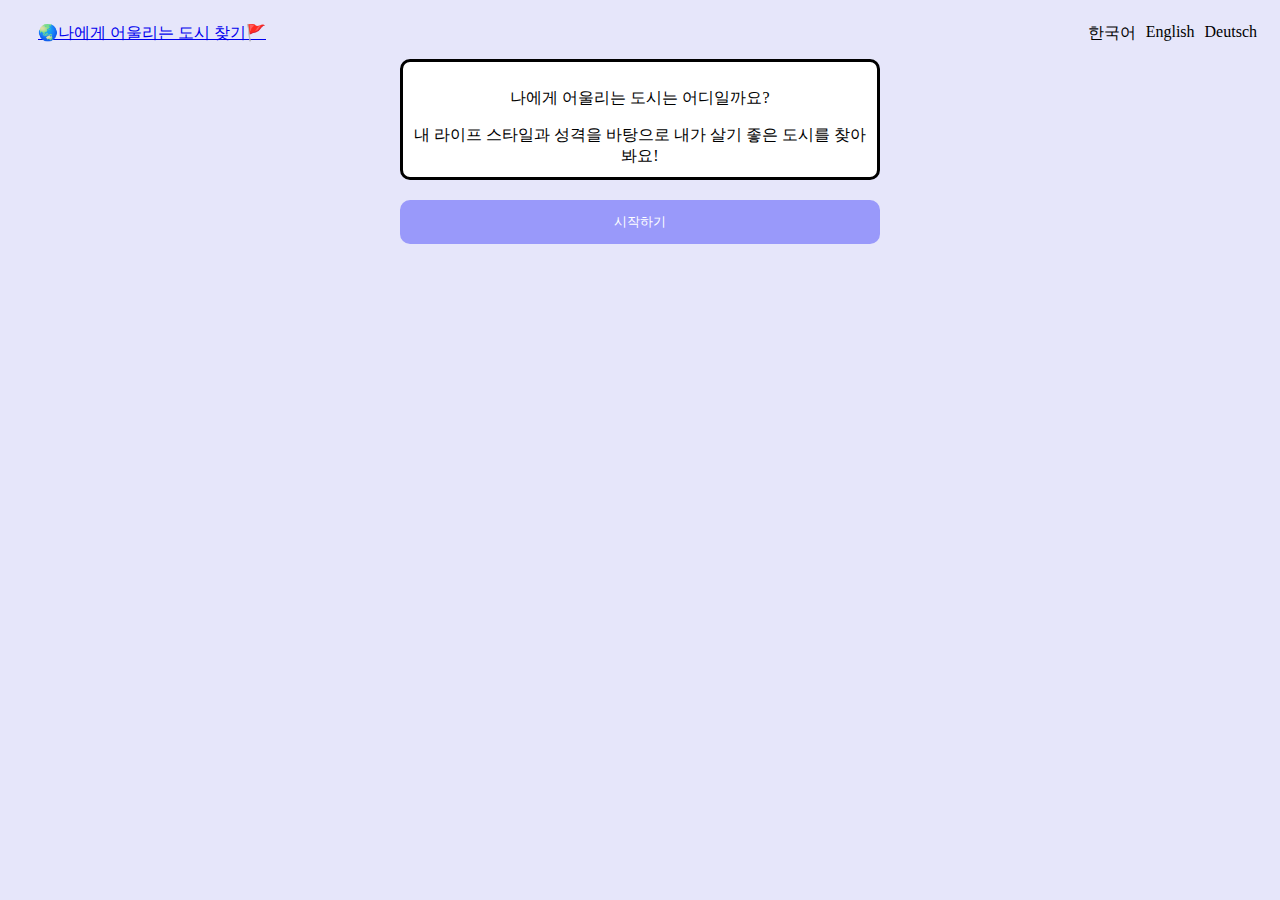
==== index.html @ a01f8b3d "first commit" ====
<!DOCTYPE html>
<html>
    <head>
        <meta property="og:title" content="나에게 어울리는 도시 찾기 - 심리테스트">
        <meta property="og:description" content="나에게 어울리는 도시는 어딜까요?">
        <meta property="og:type" content="website">
        <meta charset="utf-8"/>
        <meta name="viewport" content="width=device-width">
        <title>나에게 어울리는 도시 찾기</title>
        <link href="style.css" type="text/css" rel="stylesheet" />
        <script type="text/javascript" src="index.js"></script>
    </head>
    <body>
        <div class="container">
            <div class="site-header">
                <header>
                    <a class="title" href="/">🌏나에게 어울리는 도시 찾기🚩</a>
                    <div class="lang">
                        <div class="lang-item">
                            <a>한국어</a>
                        </div>
                        <div class="lang-item">
                            <a>English</a>
                        </div>
                        <div class="lang-item">
                            <a>Deutsch</a>
                        </div>
                    </div>
                </header>
            </div>
            <div class="content" id="home-box" style="display:block">
                <div class="home">
                    <p>나에게 어울리는 도시는 어디일까요?</p>
                    <div>
                        내 라이프 스타일과 성격을 바탕으로 내가 살기 좋은 도시를 찾아봐요!
                    </div>
                </div>
                <button class="button-base button-fill" type="button" onClick="startQuiz()">
                    시작하기
                </button>
            </div>
            <div class="content" id="question-box" style="display:none">
                <div class="question">
                    <p id="question-text">모처럼 주어진 자유시간! 뭘 하면서 보내면 좋을까?</p>
                </div>
                <div class="answer">
                    <div class="answer-item" onClick="replaceContents(0)">
                        <span id="answer0">친구를 만난다.</span>
                    </div>
                    <div class="answer-item" onClick="replaceContents(1)">
                        <span id="answer1">이불 속 고고</span>
                    </div>
                    <div class="answer-item" onClick="replaceContents(2)">
                        <span id="answer2">평소 좋아하던 작가의 전시가 있는 미술관에 간다.</span>
                    </div>
                    <div class="answer-item" onClick="replaceContents(3)">
                        <span id="answer3">이럴 땐 파티에 가서 놀아줘야지!</span>
                    </div>
                </div>
                <button class="button-base button-fill" id="check-result" type="button" style="display:none" onClick="showResult()">
                    결과 확인
                </button>
            </div>
        </div>
    </body>
</html>
---- style.css ----
body {
    overflow-x: hidden;
    height: 100%;
    background-color: #E6E6FA;
}
.site-header {
    padding: 10px;
    width: 100%;
}

.site-header .fixed {
    position: fixed;
    top: 0px;
    left: 0px;
    background-color: lightgray;
}

header {
    display: flex;
    align-items: center;
}

.title {
    flex: 3;
    padding-left: 20px;
}

.lang {
    display: inline-flex;
    padding-right: 20px;
}

.lang-item {
    padding: 5px;
}

.content {
    margin: auto;
    width: 480px;
    text-align: center;
}

.home {
    padding: 10px;
    border-style: solid;
    border-radius: 10px;
    background-color: white;
}

.question {
    padding: 10px;
    padding-top: 50px;
    padding-bottom: 50px;
    border-style: solid;
    border-radius: 10px;
    background-color: white;
}

.answer-item {
    padding: 10px;
    margin-top: 10px;
    margin-bottom: 10px;
    border-style: solid;
    border-radius: 10px;
    border-color:#cecece;
    background-color: white;
}

.answer-item:hover {
    cursor: pointer;
    color:#7070eb;
    border-color: #7070eb;
}

.button-base {
    width: 100%;
    padding: 10px;
    margin-top: 20px;
    text-align: center;
    border: solid;
    border-radius: 10px;
}

.button-fill {
    border-color: #9999fa;
    background-color: #9999fa;
    color: #ffffff;
}

.button-fill:hover {
    cursor: pointer;
    opacity: 0.7;
}
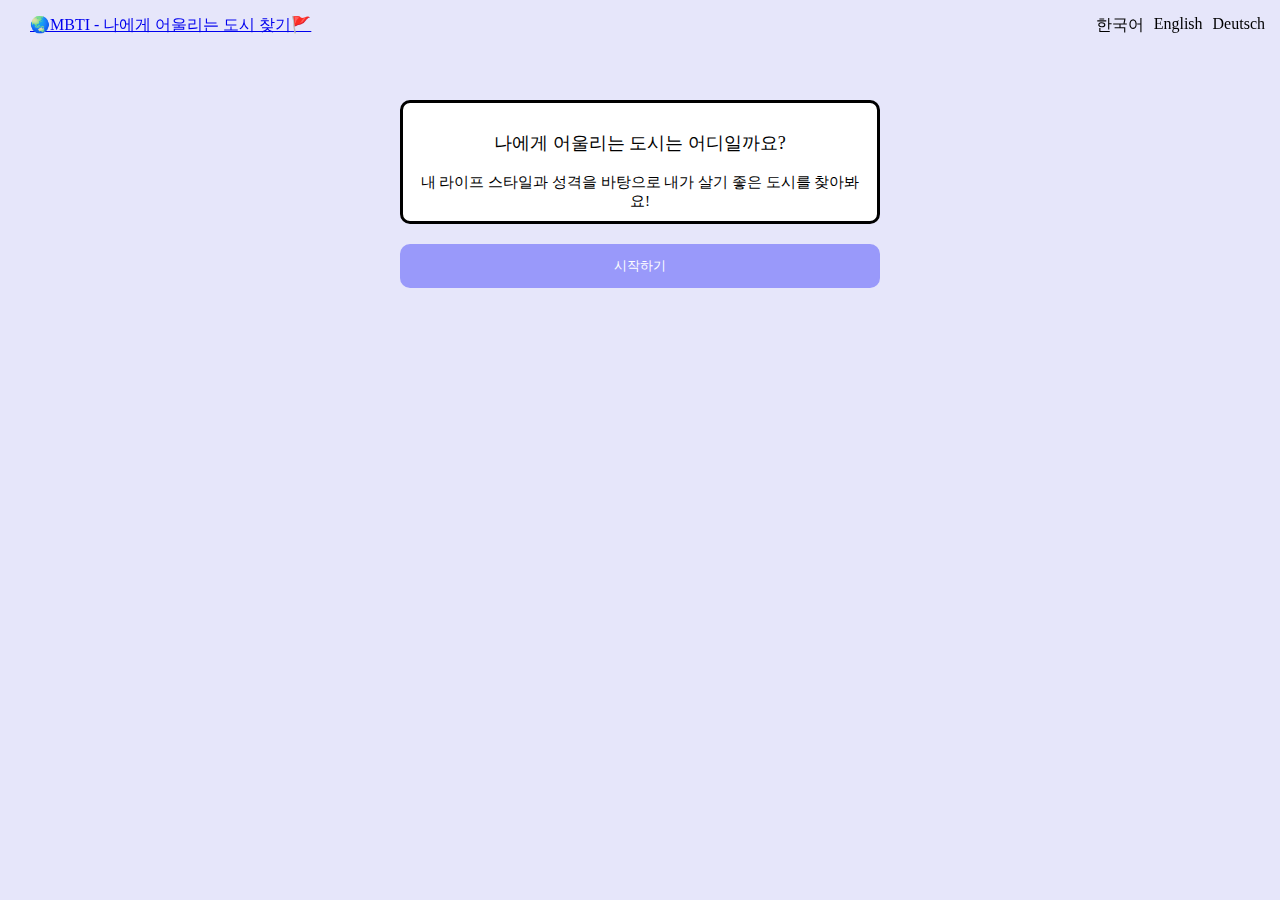
==== commit 02e8868f: "결과 페이지 수정, mbti 내용 추가" ====
--- a/index.html
+++ b/index.html
@@ -1,7 +1,8 @@
 <!DOCTYPE html>
 <html>
     <head>
-        <meta property="og:title" content="나에게 어울리는 도시 찾기 - 심리테스트">
+        <meta property="og:url" content="https://g-jih.github.io/bestCityforMe/">
+        <meta property="og:title" content="MBTI - 나에게 어울리는 도시 찾기">
         <meta property="og:description" content="나에게 어울리는 도시는 어딜까요?">
         <meta property="og:type" content="website">
         <meta charset="utf-8"/>
@@ -11,27 +12,25 @@
         <script type="text/javascript" src="index.js"></script>
     </head>
     <body>
+        <header>
+            <a class="title" href="/bestCityforMe">🌏MBTI - 나에게 어울리는 도시 찾기🚩</a>
+            <div class="lang">
+                <div class="lang-item">
+                    <a>한국어</a>
+                </div>
+                <div class="lang-item">
+                    <a>English</a>
+                </div>
+                <div class="lang-item">
+                    <a>Deutsch</a>
+                </div>
+            </div>
+        </header>
         <div class="container">
-            <div class="site-header">
-                <header>
-                    <a class="title" href="/">🌏나에게 어울리는 도시 찾기🚩</a>
-                    <div class="lang">
-                        <div class="lang-item">
-                            <a>한국어</a>
-                        </div>
-                        <div class="lang-item">
-                            <a>English</a>
-                        </div>
-                        <div class="lang-item">
-                            <a>Deutsch</a>
-                        </div>
-                    </div>
-                </header>
-            </div>
             <div class="content" id="home-box" style="display:block">
                 <div class="home">
-                    <p>나에게 어울리는 도시는 어디일까요?</p>
-                    <div>
+                    <p style="font-size: 18px;">나에게 어울리는 도시는 어디일까요?</p>
+                    <div style="font-size: 15px;">
                         내 라이프 스타일과 성격을 바탕으로 내가 살기 좋은 도시를 찾아봐요!
                     </div>
                 </div>
@@ -44,16 +43,16 @@
                     <p id="question-text">모처럼 주어진 자유시간! 뭘 하면서 보내면 좋을까?</p>
                 </div>
                 <div class="answer">
-                    <div class="answer-item" onClick="replaceContents(0)">
+                    <div class="answer-item" onClick="replaceContents(1)">
                         <span id="answer0">친구를 만난다.</span>
                     </div>
-                    <div class="answer-item" onClick="replaceContents(1)">
+                    <div class="answer-item" onClick="replaceContents(2)">
                         <span id="answer1">이불 속 고고</span>
                     </div>
-                    <div class="answer-item" onClick="replaceContents(2)">
+                    <div class="answer-item" onClick="replaceContents(3)">
                         <span id="answer2">평소 좋아하던 작가의 전시가 있는 미술관에 간다.</span>
                     </div>
-                    <div class="answer-item" onClick="replaceContents(3)">
+                    <div class="answer-item" onClick="replaceContents(4)">
                         <span id="answer3">이럴 땐 파티에 가서 놀아줘야지!</span>
                     </div>
                 </div>
--- a/style.css
+++ b/style.css
@@ -1,11 +1,9 @@
 body {
-    overflow-x: hidden;
+    margin: 0px;
+    margin-bottom: 10px;
+    overflow: scroll;
     height: 100%;
     background-color: #E6E6FA;
-}
-.site-header {
-    padding: 10px;
-    width: 100%;
 }
 
 .site-header .fixed {
@@ -18,6 +16,15 @@
 header {
     display: flex;
     align-items: center;
+    padding: 10px;
+    width: 100%;
+    position: fixed;
+    top: 0px;
+    left: 0px;
+}
+
+header .scroll {
+    background-color: lightgray;
 }
 
 .title {
@@ -34,13 +41,17 @@
     padding: 5px;
 }
 
+.container {
+    padding-top: 100px;
+}
+
 .content {
     margin: auto;
     width: 480px;
     text-align: center;
 }
 
-.home {
+.home, .result {
     padding: 10px;
     border-style: solid;
     border-radius: 10px;
@@ -90,4 +101,15 @@
 .button-fill:hover {
     cursor: pointer;
     opacity: 0.7;
+}
+
+.me {
+    padding-top: 20px;
+    padding-bottom: 20px;
+}
+
+.partner {
+    padding: 20px;
+    border-top: 2px solid #cecece;
+    font-size: 12px;
 }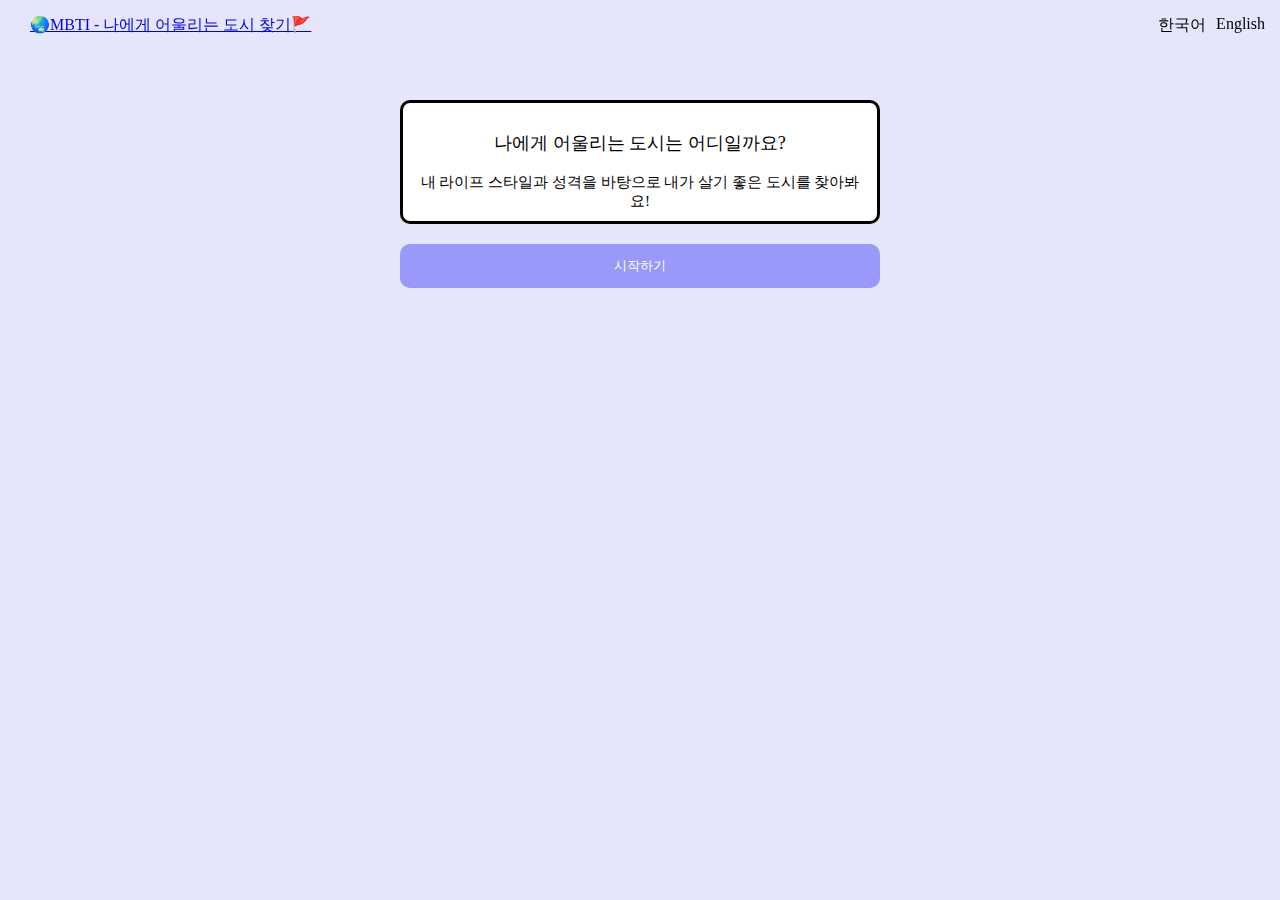
==== commit 604256ec: "모바일 터치 이벤트 추가" ====
--- a/index.html
+++ b/index.html
@@ -21,9 +21,6 @@
                 <div class="lang-item">
                     <a>English</a>
                 </div>
-                <div class="lang-item">
-                    <a>Deutsch</a>
-                </div>
             </div>
         </header>
         <div class="container">
@@ -43,16 +40,16 @@
                     <p id="question-text">모처럼 주어진 자유시간! 뭘 하면서 보내면 좋을까?</p>
                 </div>
                 <div class="answer">
-                    <div class="answer-item" onClick="replaceContents(1)">
+                    <div class="answer-item" id="item1" onClick="replaceContents(1)" ontouchstart="startTouch(1)" ontouchend="endTouch(1)">
                         <span id="answer0">친구를 만난다.</span>
                     </div>
-                    <div class="answer-item" onClick="replaceContents(2)">
+                    <div class="answer-item" id="item2" onClick="replaceContents(2)" ontouchstart="startTouch(2)" ontouchend="endTouch(2)">
                         <span id="answer1">이불 속 고고</span>
                     </div>
-                    <div class="answer-item" onClick="replaceContents(3)">
+                    <div class="answer-item" id="item3" onClick="replaceContents(3)" ontouchstart="startTouch(3)" ontouchend="endTouch(3)">
                         <span id="answer2">평소 좋아하던 작가의 전시가 있는 미술관에 간다.</span>
                     </div>
-                    <div class="answer-item" onClick="replaceContents(4)">
+                    <div class="answer-item" id="item4" onClick="replaceContents(4)" ontouchstart="startTouch(4)" ontouchend="endTouch(4)">
                         <span id="answer3">이럴 땐 파티에 가서 놀아줘야지!</span>
                     </div>
                 </div>
--- a/style.css
+++ b/style.css
@@ -77,10 +77,12 @@
     background-color: white;
 }
 
-.answer-item:hover {
-    cursor: pointer;
-    color:#7070eb;
-    border-color: #7070eb;
+@media (hover:  hover) {
+    .answer-item:hover {
+        cursor: pointer;
+        color:#7070eb;
+        border-color: #7070eb;
+    }
 }
 
 .button-base {
